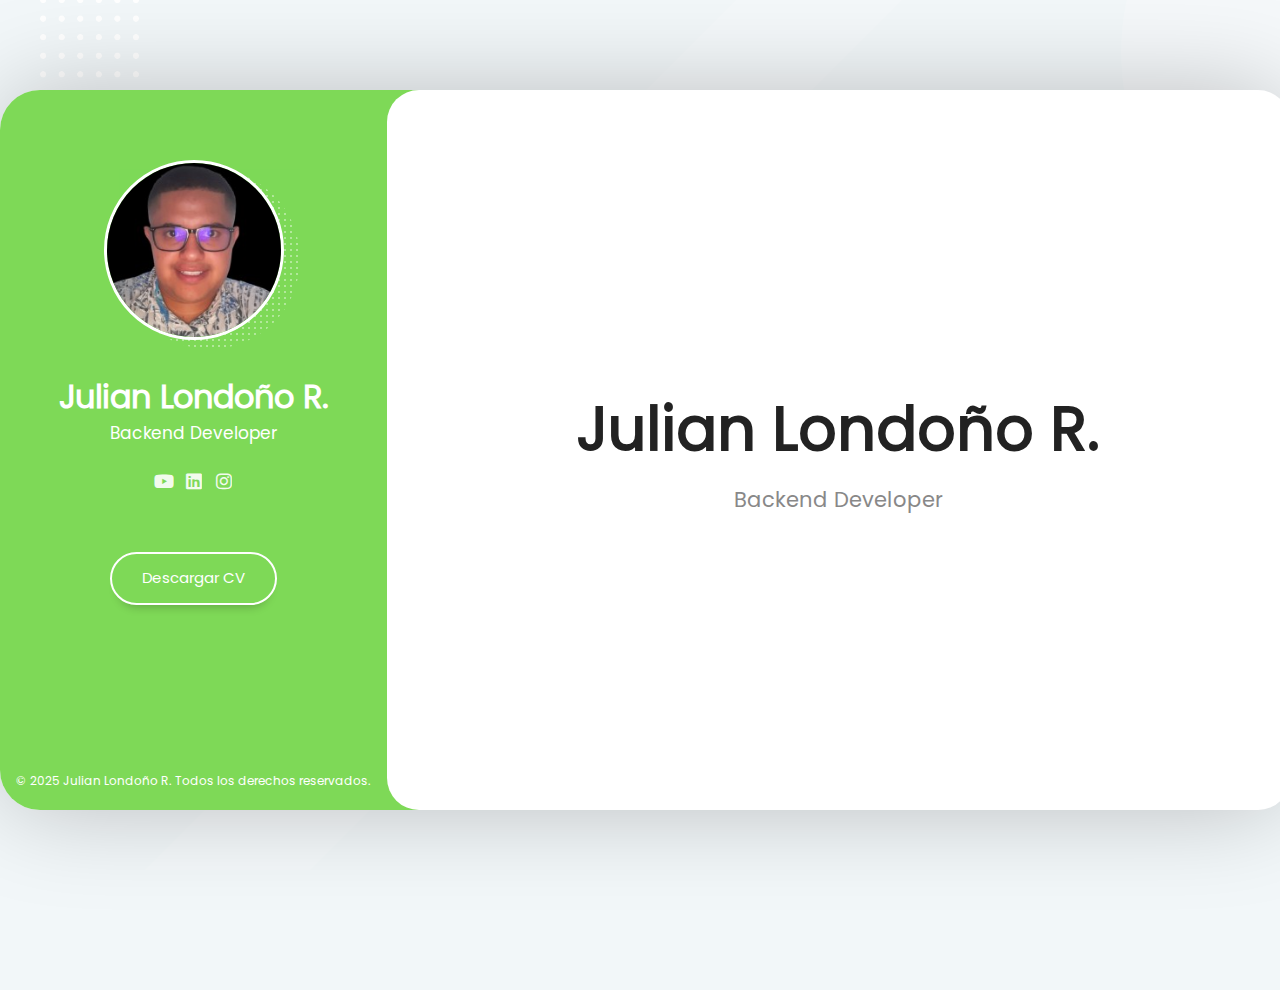
==== 05-maquetacion-web1/index.html @ ba02179e "page sobre-mi" ====
<!DOCTYPE html>
<html lang="es">
  <head>
    <meta charset="UTF-8" />
    <meta name="viewport" content="width=device-width, initial-scale=1.0" />
    <link
      rel="stylesheet"
      href="assets/fonts/fontawesome-free-6.1.2-web/css/all.min.css"
    />
    <link rel="stylesheet" href="assets/fonts/poppins/poppins.css" />
    <link rel="stylesheet" href="assets/css/reset.css" />
    <link rel="stylesheet" href="assets/css/styles.css" />
    <title>Portfolio - Julicode</title>
  </head>
  <body>
    <!--Layout principal-->
    <div class="layout">
      <!--barra lateral (info usuario)-->
      <aside class="layout__aside">
        <section class="aside__user-info">
          <!--Informacion general usuario-->
          <div class="user-info__general">
            <div class="user-info__container-image">
              <img
                src="assets/img/profile.jpg"
                alt="Foto de perfil"
                class="user-info__image"
              />
            </div>

            <h2 class="user-info__name">Julian Londoño R.</h2>
            <h4 class="user-info__job">Backend Developer</h4>
          </div>

          <!--Menu de navegacion-->
          <nav class="layout__menu">
            <ul class="menu__list">
              <li class="menu__option">
                <a href="index.html" class="menu__link menu__link--active">
                  <i class="menu__icon fa-solid fa-house"></i>
                  <span class="menu__overlay">Home</span>
                </a>
              </li>

              <li class="menu__option">
                <a href="sobre-mi.html" class="menu__link">
                  <i class="menu__icon fa-solid fa-user"></i>
                  <span class="menu__overlay">Sobre mi</span>
                </a>
              </li>

              <li class="menu__option">
                <a href="estudios.html" class="menu__link">
                  <i class="menu__icon fa-solid fa-graduation-cap"></i>
                  <span class="menu__overlay">Estudios</span>
                </a>
              </li>

              <li class="menu__option">
                <a href="portafolio.html" class="menu__link">
                  <i class="menu__icon fa-solid fa-briefcase"></i>
                  <span class="menu__overlay">Portafolio</span>
                </a>
              </li>

              <li class="menu__option">
                <a href="blog.html" class="menu__link">
                  <i class="menu__icon fa-solid fa-book"></i>
                  <span class="menu__overlay">Blog</span>
                </a>
              </li>

              <li class="menu__option">
                <a href="contacto.html" class="menu__link">
                  <i class="menu__icon fa-solid fa-envelope"></i>
                  <span class="menu__overlay">Contacto</span>
                </a>
              </li>
            </ul>
          </nav>

          <!--links a redes sociales-->
          <div class="user-info__links">
            <ul class="links__social">
              <li class="social__option">
                <a href="#" class="social__link">
                  <i class="social__icon fa-brands fa-youtube"></i>
                </a>
              </li>
              <li class="social__option">
                <a href="#" class="social__link">
                  <i class="social__icon fa-brands fa-linkedin"></i>
                </a>
              </li>
              <li class="social__option">
                <a href="#" class="social__link">
                  <i class="social__icon fa-brands fa-instagram"></i>
                </a>
              </li>
            </ul>
          </div>

          <!--Boton del curriculum-->
          <div class="user-info__buttons">
            <a href="#" class="user-info__btn">Descargar CV</a>
          </div>

          <!--Pie de pagina-->
          <footer class="user-info__footer">
            &copy; 2025 Julian Londoño R. Todos los derechos reservados.
          </footer>
        </section>
      </aside>
      <!--Contenido principal-->
      <main class="layout__content">
        <section class="content__page">
          <h1 class="page__name">Julian Londoño R.</h1>
          <h2 class="page__job">Backend Developer</h2>
        </section>
      </main>
    </div>
  </body>
</html>
---- 05-maquetacion-web1/assets/fonts/poppins/poppins.css ----
@font-face {
    font-family: "Poppins";
    src: url("./Poppins-Regular.ttf") format("truetype");
    font-weight: 400;
    font-style: normal;
}
---- 05-maquetacion-web1/assets/css/styles.css ----
/*VARIABLES*/
:root {
    --color-principal: #FFFFFF;
    /*--color-secondary: #04B4E0;*/
    --color-secondary: #7ed957;

    --color-background: #F2F7F9;
    --color-transparent: transparent;

    --color-icon: #B5B6B7;
    --color-title: #222222;
    --color-subtitle: #888;
    --color-text: #555;

    --color-border-reviews: #E5E6E7;
    --color-company: #A5A6A7
}

/*ESTILOS GENERALES*/
html {
    font-size: 10px;
}

body {
    width: 100%;
    height: 100%;
    font-family: "Poppins", Helvetica, sans-serif;
    font-size: 1.5rem;
    background-color: var(--color-background);
    color: var(--color-text);
}

h1, h2, h3, h4, h5, h6 {
    color: var(--color-title);
}

/*IMAGEN DE FONDO*/
body {
    background-image: url("../img/fondo.png");
    background-size: cover;
    background-repeat: no-repeat;
    background-position: -20px -120px;
    overflow: hidden;
}

/*ESTRUCTURA PRINCIPAL*/
.layout {
    position: relative;
    min-width: 1290px;
    width: 75%;
    height: 80vh;
    min-height: 80vh;
    margin: 10vh auto;
    display: grid;
    grid-template-areas: "aside content";
    grid-template-columns: 30% 70%;

    /*sombra detras del layout*/
    border-radius: 4rem;
    box-shadow: 0 0 100px -5px rgba(0, 0, 0, 0.25);
}

/*BARRA LATERAL USER*/
.layout__aside{
    grid-area: aside;
    border-radius: 4rem 0 0 4rem;
    overflow: auto;
    overflow-x: hidden;

}

.aside__user-info {
    display: flex;
    flex-direction: column;
    align-items: center;
    text-align: center;
    min-height: 100%;
    min-width: 30rem;
    background-color: var(--color-secondary);
    color: var(--color-principal);
}

.user-info__container-image{
    position: relative;
    display: inline-block;
    width: 18rem;
    margin-top: 7rem;
    z-index: 1;
    
}

.user-info__image{
    width: 100%;
    background-color: var(--color-principal);
    border: 3px solid var(--color-principal);
    border-radius: 20rem;
}

.user-info__container-image::after{
    content: "hola";
    position: absolute;
    top: 5%;
    left: 9%;
    z-index: -1;
    width: 100%;
    height: 100%;
    background-image: -webkit-repeating-radial-gradient(center center, #fff, #fff 1px, transparent 0px, transparent 100%);
    background-size: 0.6rem 0.6rem;
    opacity: 0.4;
    border-radius: 30rem;
}

.user-info__name{
    margin-top: 2.6rem;
    font-size: 3.2rem;
    font-weight: bold;
    color: var(--color-principal);
}

.user-info__job{
    font-size: 1.7rem;
    font-weight: 200;
    color: var(--color-principal)
}

.user-info__links{
    margin-bottom: 3.6rem;
}

.links__social{
    margin-top: 2rem;
    text-align: center;
    display: flex;
    flex-direction: row;
}

.social__option {
    height: 3rem;
    width: 3rem;
    font-size: 1.8rem;
    line-height: 3.2rem;
    opacity: 0.9;
    border-radius: 3rem;
    transition: all 300ms ease-in-out;
}

.social__option:hover {
    opacity: 1;
    background-color: rgba(255, 255, 255, 0.20);
}

.user-info__buttons{
    margin-top: 2rem;
    margin-bottom: 4rem;
}

.user-info__btn{
    padding: 3rem;
    padding-top: 1.3rem;
    padding-bottom: 1.3rem;
    border: 0.2rem solid var(--color-principal);
    border-radius: 3.2rem;
    color: var(--color-principal);
    box-shadow:  0 10px 10px -8px rgba(0, 0, 0, 0.22);
    transition: all 300ms ease-in-out;
}

.user-info__btn:hover{
    background-color: var(--color-principal);
    color: var(--color-secondary);
}

.user-info__footer{
    position: absolute;
    bottom: 2rem;
    font-size: 1.2rem;
}


/*CONTENEDOR PRINCIPAL*/
.layout__content{
    grid-area: content;
    height: 100%;
    min-height: 100%;
    background-color: var(--color-secondary);
    border-radius: 0 10rem 10rem 0;
}

.content__page{
    min-height: 100%;
    background-color: var(--color-principal); 
    border-radius: 3.2rem;

    display: flex;
    flex-direction: column;
    align-items: center;
    justify-content: center;
}

.page__name{
    font-size: 6rem;
    margin-bottom: 1rem;
}

.page__job{
    font-size: 2.1rem;
    font-weight: lighter;
    color: var(--color-subtitle);
}



/*MENU NAVEGACION LATERAL*/
.layout__menu{
    display: block;
    position: absolute;
    top: 0;
    right: -105px;
    min-width: 11rem;
    background-color: var(--color-transparent);
}

.menu__list{
    position: relative;

    display: flex;
    flex-direction: column;
    justify-content: space-between;
    align-items: center;
    
    width: 60%;
    min-height: 32rem;
    padding: 2rem 0;
    margin-left: 2.5rem;
    background-color: var(--color-principal);
    box-shadow: 0 0 3rem -0.5rem rgba(0, 0, 0, 0.15);
    border-radius: 6rem;
}

.menu__option{
    display: block;
    width: 100%;
    text-align: center;
}


.menu__icon{
    color: var(--color-icon);
    font-size: 2.8rem;
    transition: all 300ms ease-in-out;
}

.menu__option:hover 
.menu__icon, 
.menu__link--active .menu__icon{
    color: var(--color-secondary);
}

.menu__overlay {
    position: absolute;
    right: 0;
    margin-top: -3rem;
    display: block;
    opacity: 0;
    padding: 0.5rem 1rem;
    color: var(--color-principal);
    background-color: var(--color-secondary);
    white-space: nowrap;
    transition: all 300ms ease-in-out;
}

.menu__option:hover .menu__overlay{
    opacity: 1;
    right: 100%;
}

/*SOBRE MI*/

.content__about{
    height: 100%;
    min-height: 100%;
    padding: 6rem;
    padding-right: 3rem;
    overflow: auto;
    display: block;
}

.about__header {
    display: inline-block;
    margin-bottom: 4.5rem;
}

.about__title{
    font-size: 3.2rem;
    position: relative;
}

.about__title::after{
    content: "";
    position: absolute;
    top: 20px;
    right: -25px;
    width: 50px;
    height: 30px;
    background-image: -webkit-repeating-radial-gradient(center center, var(--color-secondary), var(--color-secondary) 1px, transparent 0px, transparent 100%);
    background-size: 6px 6px;
    opacity: 0.5;
}

.title__color {
    color: var(--color-secondary)
}

/*INFORMACION PERSONAL*/
.about__personal-info{
    display: flex;
    flex-direction: row;
    width: 100%;
    margin-bottom: 5rem;
}

.personal-info__bio{
    flex-basis: 56%;
}

.personal-info__description {
    font-size: 1.5rem;
    line-height: 2.4rem;
}

.personal-info__data{
    flex-basis: 44%;
    padding:  0 1.5rem;
}

.personal-info__option{
    margin-bottom: 1rem;
}

.personal-info__title{
    margin-right: 0.5rem;
    color: var(--color-secondary);
    font-weight: 600;
}

/*ESTILO COMPARTIDOS ABOUT*/
.about__services,
.about__reviews,
.about__reviews,
.about__prices,
.about__extra{
    width: 100%;
    margin-bottom: 3rem;
}

.services__header,
.reviews__header,
.clients__header,
.prices__header,
.extra__header {
    display: inline-block;
    padding-right: 1.2rem;
    margin-bottom: 2.5rem;
    position: relative;
}

.services__title,
.reviews__title,
.clients__title,
.prices__title,
.extra__title {
    font-size: 2.1rem;
}


.services__title::after,
.reviews__title::after,
.clients__title::after,
.prices__title::after,
.extra__title::after{
    content: "";
    position: absolute;
    top: 15px;
    width: 30px;
    height: 20px;
    background-image: -webkit-repeating-radial-gradient(center center, var(--color-secondary), var(--color-secondary) 1px, transparent 0px, transparent 100%);
    background-size: 6px 6px;
    opacity: 0.5;
}


/*SERVICIOS*/
.services__container{
    width: 100%;
    display: flex;
    flex-direction: row;
    flex-wrap: wrap;
}

.services__service{
    flex-basis: calc(50% - 3rem);
    margin-right: 3rem;
    margin-bottom: 2.5rem;
}

.service__real-icon{
    color: var(--color-secondary);
    font-size: 3.8rem;
}

.service__title{
    font-size: 1.8rem;
    margin: 0.5rem 0;
}

.service__description{
    font-size: 1.5rem;
    text-align: justify;
}

/*REWIEWS*/
.reviews__container{
    width: 100%;
    display: flex;
    flex-direction: row;
    flex-wrap: wrap;
}

.reviews__review{
    flex-basis: calc(50% - 2.5rem);

    border: 2px solid var(--color-border-reviews);
    border-radius: 2rem;
    padding-top: 0;
    padding-right: 2.5rem;
    padding-left: 2.5rem;
    padding-bottom: 1.5rem;
    margin-right: 2.5rem;
    margin-top: 4.5rem;
    margin-bottom: 1rem;
}

.review__image-container{
    width: 100%;
}

.review__image{
    max-width: 9rem;
    max-height: 9rem;
    margin: 0 auto;
    margin-top: -4.5rem;
    margin-bottom: 2rem;
    border-radius: 9rem;
    box-shadow: 0px 10px 10px -8px rgba(0, 0, 0, 0.22);
}

.review__description{
    margin-bottom: 1rem;

}

.review__text{
    font-size: 1.5rem;
    line-height: 2.4rem;
}

.review__author{
    margin-top: 2rem;
    display: flex;
    flex-direction: row;
    justify-content: space-between;
}

.review__name{
    margin-bottom: 0.5rem;
    font-size: 1.5rem;
}

.review__company{
    color: var(--color-company);
    font-weight: 300;
    font-size: 1.3rem;
}

.review__icon{
    font-size: 4rem;
    opacity: 0.5;
    color: var(--color-secondary)
}

/*CLIENTES*/
.about__clients{
    width: 100%;
    margin-bottom: 2rem;
}

.clients__header{
    margin-bottom: 3rem;
}

.clients__container{
    display: flex;
    flex-direction: row;
    justify-content: space-between;
}

.clients__link{
    display: block;
    width: 100%;
    opacity: 0.7;
}

.clients__link:hover{
    opacity: 1;
    transition: all 300ms linear;
}

.clients__image{
    width: 145px;
    padding: 1.5rem;
    margin-bottom: 1.5rem;
    margin-top: 1.5rem;
}

/*PRECIOS*/
.prices__container{
    margin-bottom: 5rem;
    display: flex;
    flex-direction: row;
}

.prices__box{
    flex-basis:50%;
    height: 100%;
    margin-right:3rem;
    padding: 3rem;
    border: 2px solid var(--color-border-reviews);
    border-radius: 1.5rem;
    text-align: center;
    transition: all 300ms ease-in-out;
   
}

.prices__box:last-of-type{
    margin-right: 0rem;
}

.prices__box:hover,
.extra__info:hover{
    box-shadow: 0 18px 24px -5px rgba(0, 0, 0, 0.15);
    transform: translateY(-1rem);
}

.prices__subtitle{
    margin-bottom: 3rem;
}

.prices__text{
    position: relative;
    display: inline-block;
}

.prices__box:hover .prices__text::after{
    content: '';
    position: absolute;
    left: 0;
    right: 0;
    bottom: -0.3rem;
    height: 0.2rem;
    background-color: var(--color-secondary);
}

.prices__price{
    padding-bottom: 1rem;
}

.prices__number{
    display: block;
    font-size: 4.2rem;
    line-height: 1;
    color: var(--color-title);
}

.prices__advice{
    display: block;
    color: color(--color-subtitle);
}

.prices__buy{
    padding-top: 2.5rem;
    padding-bottom: 3rem;
}

.prices__btn{
    display: inline-block;
    padding: 1.2rem 3.1rem;
    border: 2px solid var(--color-border-reviews);
    box-shadow: 0 10px 10px -8px var(--color-border-reviews);
    border-radius: 3rem;
    transition: all 300ms ease-in-out;
}

.prices__btn:hover {
    border: 2px solid var(--color-secondary);
    background-color: var(--color-secondary);
    color: var(--color-principal);
}

.prices__reward{
    font-size: 1.4rem;
    padding: 0.6rem 0;
}

/*INFORMACION EXTRA*/
.extra__container{
    width: 100%;
    margin-bottom: 1.5rem;

    display: flex;
    flex-direction: row;
    justify-content: space-between;
    flex-wrap: wrap;
}

.extra__info{
    flex-basis: 30%;
    padding: 2.5rem 1rem;
    border: 2px solid var(--color-border-reviews);
    border-radius: 1rem;
    text-align: center;
    transition: all 300ms ease-in-out;
}

.extra__info:hover{
    transform: translateY(-0.5rem);
}

.extra__icon{
    font-size: 3.3rem;
    color: var(--color-secondary);
    margin-bottom: 1rem;
}

.extra__subtitle{
    font-size: 1.5rem;
    margin: 1.5rem;
}

.extra__quantity{
    display: block;
    margin: 1.5rem 1rem;
    margin-bottom: 0;
    font-size: 3.6rem;
    line-height: 5rem;
    color: var(--color-subtitle);
}
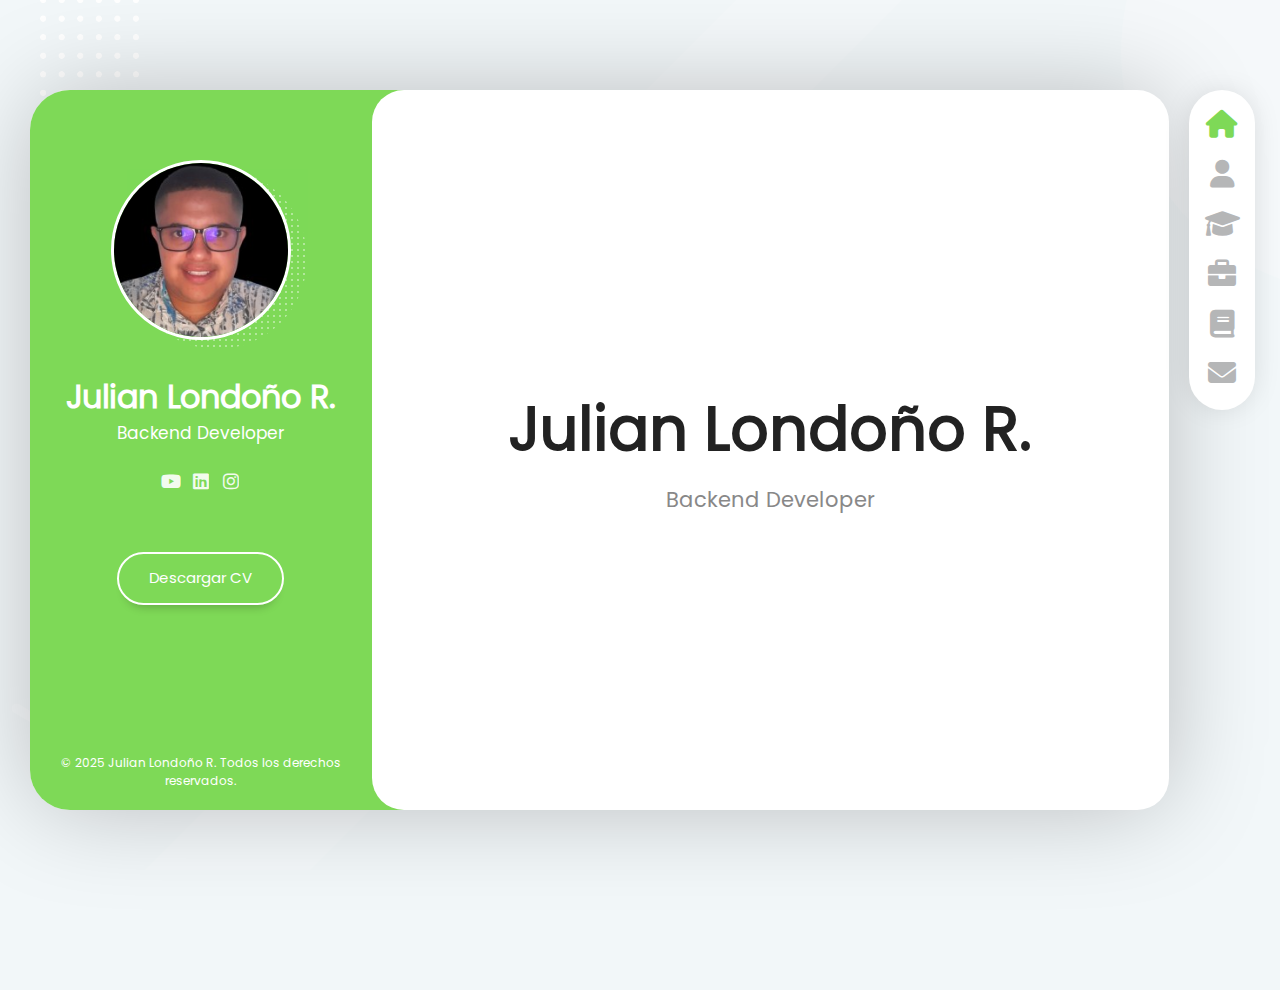
==== commit 43b08243: "se mejoro el respobsive de las paginas" ====
--- a/05-maquetacion-web1/index.html
+++ b/05-maquetacion-web1/index.html
@@ -2,122 +2,136 @@
 <html lang="es">
   <head>
     <meta charset="UTF-8" />
-    <meta name="viewport" content="width=device-width, initial-scale=1.0" />
+    <meta
+      name="viewport"
+      content="width=device-width, initial-scale=1.0, maximum-scale=1"
+    />
     <link
       rel="stylesheet"
       href="assets/fonts/fontawesome-free-6.1.2-web/css/all.min.css"
     />
     <link rel="stylesheet" href="assets/fonts/poppins/poppins.css" />
     <link rel="stylesheet" href="assets/css/reset.css" />
+    <link rel="stylesheet" href="assets/css/scroll.css" />
     <link rel="stylesheet" href="assets/css/styles.css" />
+    <link rel="stylesheet" href="assets/css/responsive.css" />
+
+    <script src="assets/js/menu.js" defer></script>
     <title>Portfolio - Julicode</title>
   </head>
   <body>
-    <!--Layout principal-->
-    <div class="layout">
-      <!--barra lateral (info usuario)-->
-      <aside class="layout__aside">
-        <section class="aside__user-info">
-          <!--Informacion general usuario-->
-          <div class="user-info__general">
-            <div class="user-info__container-image">
-              <img
-                src="assets/img/profile.jpg"
-                alt="Foto de perfil"
-                class="user-info__image"
-              />
+    <div id="app">
+      <!--Layout principal-->
+      <div class="layout">
+        <!--barra lateral (info usuario)-->
+        <aside class="layout__aside">
+          <section class="aside__user-info">
+            <!--Informacion general usuario-->
+            <div class="user-info__general">
+              <div class="user-info__container-image">
+                <img
+                  src="assets/img/profile.jpg"
+                  alt="Foto de perfil"
+                  class="user-info__image"
+                />
+              </div>
+
+              <h2 class="user-info__name">Julian Londoño R.</h2>
+              <h4 class="user-info__job">Backend Developer</h4>
             </div>
 
-            <h2 class="user-info__name">Julian Londoño R.</h2>
-            <h4 class="user-info__job">Backend Developer</h4>
-          </div>
+            <!--Menu de navegacion-->
+            <nav class="layout__menu">
+              <ul class="menu__list">
+                <li class="menu__option">
+                  <a href="index.html" class="menu__link menu__link--active">
+                    <i class="menu__icon fa-solid fa-house"></i>
+                    <span class="menu__overlay">Home</span>
+                  </a>
+                </li>
 
-          <!--Menu de navegacion-->
-          <nav class="layout__menu">
-            <ul class="menu__list">
-              <li class="menu__option">
-                <a href="index.html" class="menu__link menu__link--active">
-                  <i class="menu__icon fa-solid fa-house"></i>
-                  <span class="menu__overlay">Home</span>
-                </a>
-              </li>
+                <li class="menu__option">
+                  <a href="sobre-mi.html" class="menu__link">
+                    <i class="menu__icon fa-solid fa-user"></i>
+                    <span class="menu__overlay">Sobre mi</span>
+                  </a>
+                </li>
 
-              <li class="menu__option">
-                <a href="sobre-mi.html" class="menu__link">
-                  <i class="menu__icon fa-solid fa-user"></i>
-                  <span class="menu__overlay">Sobre mi</span>
-                </a>
-              </li>
+                <li class="menu__option">
+                  <a href="curriculum.html" class="menu__link">
+                    <i class="menu__icon fa-solid fa-graduation-cap"></i>
+                    <span class="menu__overlay">Curriculum</span>
+                  </a>
+                </li>
 
-              <li class="menu__option">
-                <a href="estudios.html" class="menu__link">
-                  <i class="menu__icon fa-solid fa-graduation-cap"></i>
-                  <span class="menu__overlay">Estudios</span>
-                </a>
-              </li>
+                <li class="menu__option">
+                  <a href="portafolio.html" class="menu__link">
+                    <i class="menu__icon fa-solid fa-briefcase"></i>
+                    <span class="menu__overlay">Portafolio</span>
+                  </a>
+                </li>
 
-              <li class="menu__option">
-                <a href="portafolio.html" class="menu__link">
-                  <i class="menu__icon fa-solid fa-briefcase"></i>
-                  <span class="menu__overlay">Portafolio</span>
-                </a>
-              </li>
+                <li class="menu__option">
+                  <a href="blog.html" class="menu__link">
+                    <i class="menu__icon fa-solid fa-book"></i>
+                    <span class="menu__overlay">Blog</span>
+                  </a>
+                </li>
 
-              <li class="menu__option">
-                <a href="blog.html" class="menu__link">
-                  <i class="menu__icon fa-solid fa-book"></i>
-                  <span class="menu__overlay">Blog</span>
-                </a>
-              </li>
+                <li class="menu__option">
+                  <a href="contacto.html" class="menu__link">
+                    <i class="menu__icon fa-solid fa-envelope"></i>
+                    <span class="menu__overlay">Contacto</span>
+                  </a>
+                </li>
+              </ul>
+            </nav>
 
-              <li class="menu__option">
-                <a href="contacto.html" class="menu__link">
-                  <i class="menu__icon fa-solid fa-envelope"></i>
-                  <span class="menu__overlay">Contacto</span>
-                </a>
-              </li>
-            </ul>
-          </nav>
+            <!--links a redes sociales-->
+            <div class="user-info__links">
+              <ul class="links__social">
+                <li class="social__option">
+                  <a href="#" class="social__link">
+                    <i class="social__icon fa-brands fa-youtube"></i>
+                  </a>
+                </li>
+                <li class="social__option">
+                  <a href="#" class="social__link">
+                    <i class="social__icon fa-brands fa-linkedin"></i>
+                  </a>
+                </li>
+                <li class="social__option">
+                  <a href="#" class="social__link">
+                    <i class="social__icon fa-brands fa-instagram"></i>
+                  </a>
+                </li>
+              </ul>
+            </div>
 
-          <!--links a redes sociales-->
-          <div class="user-info__links">
-            <ul class="links__social">
-              <li class="social__option">
-                <a href="#" class="social__link">
-                  <i class="social__icon fa-brands fa-youtube"></i>
-                </a>
-              </li>
-              <li class="social__option">
-                <a href="#" class="social__link">
-                  <i class="social__icon fa-brands fa-linkedin"></i>
-                </a>
-              </li>
-              <li class="social__option">
-                <a href="#" class="social__link">
-                  <i class="social__icon fa-brands fa-instagram"></i>
-                </a>
-              </li>
-            </ul>
-          </div>
+            <!--Boton del curriculum-->
+            <div class="user-info__buttons">
+              <a href="#" class="user-info__btn">Descargar CV</a>
+            </div>
 
-          <!--Boton del curriculum-->
-          <div class="user-info__buttons">
-            <a href="#" class="user-info__btn">Descargar CV</a>
-          </div>
-
-          <!--Pie de pagina-->
-          <footer class="user-info__footer">
-            &copy; 2025 Julian Londoño R. Todos los derechos reservados.
-          </footer>
-        </section>
-      </aside>
-      <!--Contenido principal-->
-      <main class="layout__content">
-        <section class="content__page">
-          <h1 class="page__name">Julian Londoño R.</h1>
-          <h2 class="page__job">Backend Developer</h2>
-        </section>
-      </main>
+            <!--Pie de pagina-->
+            <footer class="user-info__footer">
+              &copy; 2025 Julian Londoño R. Todos los derechos reservados.
+            </footer>
+          </section>
+        </aside>
+        <!--Menu responsive-->
+        <div class="layout__menu-toogle">
+          <i class="menu-toogle__icon fa-solid fa-bars"></i>
+          <i class="menu-toogle__icon fa-solid fa-xmark"></i>
+        </div>
+        <!--Contenido principal-->
+        <main class="layout__content">
+          <section class="content__page">
+            <h1 class="page__name">Julian Londoño R.</h1>
+            <h2 class="page__job">Backend Developer</h2>
+          </section>
+        </main>
+      </div>
     </div>
   </body>
 </html>
--- a/05-maquetacion-web1/assets/css/scroll.css
+++ b/05-maquetacion-web1/assets/css/scroll.css
@@ -0,0 +1,76 @@
+:root{
+    --color-scrollbar: #D3D3D4;
+    --color-background-scrollbar: #eee;
+}
+
+
+/*SCROLL CHROME*/
+.content__page::-webkit-scrollbar{
+    width: 25px;
+    background: transparent;
+}
+
+.content__page::-webkit-scrollbar-thumb{
+    border: 10px solid transparent;
+    box-shadow: none;
+    border-radius: 40px;
+}
+
+.content__page:hover::-webkit-scrollbar-thumb{
+    box-shadow: inset 0 0 0 10px var(--color-scrollbar);
+}
+
+.content__page:hover::-webkit-scrollbar-thumb:hover{
+    border: 8px solid transparent;
+    box-shadow: inset 0 0 0 10px var(--color-secondary);
+}
+
+.content__page::-webkit-scrollbar-track{
+    background-color: transparent;
+    margin: 40px 0;
+}
+
+
+
+/*SCROLL CHROME BARRA LATERAL*/
+.layout__aside::-webkit-scrollbar{
+    width: 25px;
+    background: var(--color-secondary);
+}
+
+.layout__aside::-webkit-scrollbar-thumb{
+    border: 10px solid transparent;
+    box-shadow: none;
+    border-radius: 40px;
+}
+
+.layout__aside:hover::-webkit-scrollbar-thumb{
+    box-shadow: inset 0 0 0 10px var(--color-principal);
+}
+
+.layout__aside:hover::-webkit-scrollbar-thumb:hover{
+    border: 8px solid transparent;
+    box-shadow: inset 0 0 0 10px var(--color-principal);
+}
+
+.layout__aside::-webkit-scrollbar-track{
+    background-color: transparent;
+    margin: 40px 0;
+}
+
+
+/*SCROLL MOZ*/
+.content__page,
+.layout__aside{
+    scrollbar-width: thin;
+    scrollbar-color: var(--color-scrollbar) transparent;
+}
+
+.layout__aside{
+    scrollbar-width: thin;
+    scrollbar-color: var(--color-scrollbar) var(--color-secondary);
+}
+
+
+
+
--- a/05-maquetacion-web1/assets/css/styles.css
+++ b/05-maquetacion-web1/assets/css/styles.css
@@ -1,660 +1,1283 @@
 /*VARIABLES*/
 :root {
-    --color-principal: #FFFFFF;
-    /*--color-secondary: #04B4E0;*/
-    --color-secondary: #7ed957;
-
-    --color-background: #F2F7F9;
-    --color-transparent: transparent;
-
-    --color-icon: #B5B6B7;
-    --color-title: #222222;
-    --color-subtitle: #888;
-    --color-text: #555;
-
-    --color-border-reviews: #E5E6E7;
-    --color-company: #A5A6A7
+  --color-principal: #ffffff;
+  /*--color-secondary: #04B4E0;*/
+  --color-secondary: #7ed957;
+
+  --color-background: #f2f7f9;
+  --color-transparent: transparent;
+
+  --color-icon: #b5b6b7;
+  --color-title: #222222;
+  --color-subtitle: #888;
+  --color-text: #555;
+
+  --color-border-reviews: #e5e6e7;
+  --color-company: #a5a6a7;
+
+  --color-background-certificate: #f5f5f5;
+  --color-background-contact: #fcfcfc;
 }
 
 /*ESTILOS GENERALES*/
 html {
-    font-size: 10px;
+  font-size: 62.5%; /* 1rem = 10px */
 }
 
 body {
-    width: 100%;
-    height: 100%;
-    font-family: "Poppins", Helvetica, sans-serif;
-    font-size: 1.5rem;
-    background-color: var(--color-background);
-    color: var(--color-text);
-}
-
-h1, h2, h3, h4, h5, h6 {
-    color: var(--color-title);
+  width: 100%;
+  height: 100%;
+  font-family: "Poppins", Helvetica, sans-serif;
+  font-size: 1.5rem;
+  background-color: var(--color-background);
+  color: var(--color-text);
+}
+
+h1,
+h2,
+h3,
+h4,
+h5,
+h6 {
+  color: var(--color-title);
 }
 
 /*IMAGEN DE FONDO*/
 body {
-    background-image: url("../img/fondo.png");
-    background-size: cover;
-    background-repeat: no-repeat;
-    background-position: -20px -120px;
-    overflow: hidden;
+  background-image: url("../img/fondo.png");
+  background-size: cover;
+  background-repeat: no-repeat;
+  background-position: -20px -120px;
+  overflow: hidden;
 }
 
 /*ESTRUCTURA PRINCIPAL*/
 .layout {
-    position: relative;
-    min-width: 1290px;
-    width: 75%;
-    height: 80vh;
-    min-height: 80vh;
-    margin: 10vh auto;
-    display: grid;
-    grid-template-areas: "aside content";
-    grid-template-columns: 30% 70%;
-
-    /*sombra detras del layout*/
-    border-radius: 4rem;
-    box-shadow: 0 0 100px -5px rgba(0, 0, 0, 0.25);
+  position: relative;
+  min-width: 1290px;
+  width: 75%;
+  height: 80vh;
+  min-height: 80vh;
+  margin: 10vh auto;
+  display: grid;
+  grid-template-areas: "aside content";
+  grid-template-columns: 30% 70%;
+
+  /*sombra detras del layout*/
+  border-radius: 4rem;
+  box-shadow: 0 0 100px -5px rgba(0, 0, 0, 0.25);
 }
 
 /*BARRA LATERAL USER*/
-.layout__aside{
-    grid-area: aside;
-    border-radius: 4rem 0 0 4rem;
-    overflow: auto;
-    overflow-x: hidden;
-
+.layout__aside {
+  grid-area: aside;
+  border-radius: 4rem 0 0 4rem;
+  overflow: auto;
+  overflow-x: hidden;
 }
 
 .aside__user-info {
-    display: flex;
-    flex-direction: column;
-    align-items: center;
-    text-align: center;
-    min-height: 100%;
-    min-width: 30rem;
-    background-color: var(--color-secondary);
-    color: var(--color-principal);
-}
-
-.user-info__container-image{
-    position: relative;
-    display: inline-block;
-    width: 18rem;
-    margin-top: 7rem;
-    z-index: 1;
-    
-}
-
-.user-info__image{
-    width: 100%;
-    background-color: var(--color-principal);
-    border: 3px solid var(--color-principal);
-    border-radius: 20rem;
-}
-
-.user-info__container-image::after{
-    content: "hola";
-    position: absolute;
-    top: 5%;
-    left: 9%;
-    z-index: -1;
-    width: 100%;
-    height: 100%;
-    background-image: -webkit-repeating-radial-gradient(center center, #fff, #fff 1px, transparent 0px, transparent 100%);
-    background-size: 0.6rem 0.6rem;
-    opacity: 0.4;
-    border-radius: 30rem;
-}
-
-.user-info__name{
-    margin-top: 2.6rem;
-    font-size: 3.2rem;
-    font-weight: bold;
-    color: var(--color-principal);
-}
-
-.user-info__job{
-    font-size: 1.7rem;
-    font-weight: 200;
-    color: var(--color-principal)
-}
-
-.user-info__links{
-    margin-bottom: 3.6rem;
-}
-
-.links__social{
-    margin-top: 2rem;
-    text-align: center;
-    display: flex;
-    flex-direction: row;
+  display: flex;
+  flex-direction: column;
+  align-items: center;
+  text-align: center;
+  min-height: 100%;
+  min-width: 30rem;
+  background-color: var(--color-secondary);
+  color: var(--color-principal);
+}
+
+.user-info__container-image {
+  position: relative;
+  display: inline-block;
+  width: 18rem;
+  margin-top: 7rem;
+  z-index: 1;
+}
+
+.user-info__image {
+  width: 100%;
+  background-color: var(--color-principal);
+  border: 3px solid var(--color-principal);
+  border-radius: 20rem;
+}
+
+.user-info__container-image::after {
+  content: "hola";
+  position: absolute;
+  top: 5%;
+  left: 9%;
+  z-index: -1;
+  width: 100%;
+  height: 100%;
+  background-image: -webkit-repeating-radial-gradient(
+    center center,
+    #fff,
+    #fff 1px,
+    transparent 0px,
+    transparent 100%
+  );
+  background-size: 0.6rem 0.6rem;
+  opacity: 0.4;
+  border-radius: 30rem;
+}
+
+.user-info__name {
+  margin-top: 2.6rem;
+  font-size: 3.2rem;
+  font-weight: bold;
+  color: var(--color-principal);
+}
+
+.user-info__job {
+  font-size: 1.7rem;
+  font-weight: 200;
+  color: var(--color-principal);
+}
+
+.user-info__links {
+  margin-bottom: 3.6rem;
+}
+
+.links__social {
+  margin-top: 2rem;
+  text-align: center;
+  display: flex;
+  flex-direction: row;
 }
 
 .social__option {
-    height: 3rem;
-    width: 3rem;
-    font-size: 1.8rem;
-    line-height: 3.2rem;
-    opacity: 0.9;
-    border-radius: 3rem;
-    transition: all 300ms ease-in-out;
+  height: 3rem;
+  width: 3rem;
+  font-size: 1.8rem;
+  line-height: 3.2rem;
+  opacity: 0.9;
+  border-radius: 3rem;
+  transition: all 300ms ease-in-out;
 }
 
 .social__option:hover {
-    opacity: 1;
-    background-color: rgba(255, 255, 255, 0.20);
-}
-
-.user-info__buttons{
-    margin-top: 2rem;
-    margin-bottom: 4rem;
-}
-
-.user-info__btn{
-    padding: 3rem;
-    padding-top: 1.3rem;
-    padding-bottom: 1.3rem;
-    border: 0.2rem solid var(--color-principal);
-    border-radius: 3.2rem;
-    color: var(--color-principal);
-    box-shadow:  0 10px 10px -8px rgba(0, 0, 0, 0.22);
-    transition: all 300ms ease-in-out;
-}
-
-.user-info__btn:hover{
-    background-color: var(--color-principal);
-    color: var(--color-secondary);
-}
-
-.user-info__footer{
-    position: absolute;
-    bottom: 2rem;
-    font-size: 1.2rem;
-}
-
+  opacity: 1;
+  background-color: rgba(255, 255, 255, 0.2);
+}
+
+.user-info__buttons {
+  margin-top: 2rem;
+  margin-bottom: 4rem;
+}
+
+.user-info__btn {
+  padding: 3rem;
+  padding-top: 1.3rem;
+  padding-bottom: 1.3rem;
+  border: 0.2rem solid var(--color-principal);
+  border-radius: 3.2rem;
+  color: var(--color-principal);
+  box-shadow: 0 10px 10px -8px rgba(0, 0, 0, 0.22);
+  transition: all 300ms ease-in-out;
+}
+
+.user-info__btn:hover {
+  background-color: var(--color-principal);
+  color: var(--color-secondary);
+}
+
+.user-info__footer {
+  position: absolute;
+  bottom: 2rem;
+  font-size: 1.2rem;
+}
 
 /*CONTENEDOR PRINCIPAL*/
-.layout__content{
-    grid-area: content;
-    height: 100%;
-    min-height: 100%;
-    background-color: var(--color-secondary);
-    border-radius: 0 10rem 10rem 0;
-}
-
-.content__page{
-    min-height: 100%;
-    background-color: var(--color-principal); 
-    border-radius: 3.2rem;
-
-    display: flex;
-    flex-direction: column;
-    align-items: center;
-    justify-content: center;
-}
-
-.page__name{
-    font-size: 6rem;
-    margin-bottom: 1rem;
-}
-
-.page__job{
-    font-size: 2.1rem;
-    font-weight: lighter;
-    color: var(--color-subtitle);
-}
-
-
+.layout__content {
+  grid-area: content;
+  height: 100%;
+  min-height: 100%;
+  background-color: var(--color-secondary);
+  border-radius: 0 10rem 10rem 0;
+}
+
+.content__page {
+  min-height: 100%;
+  background-color: var(--color-principal);
+  border-radius: 3.2rem;
+
+  display: flex;
+  flex-direction: column;
+  align-items: center;
+  justify-content: center;
+}
+
+.page__name {
+  font-size: 6rem;
+  margin-bottom: 1rem;
+}
+
+.page__job {
+  font-size: 2.1rem;
+  font-weight: lighter;
+  color: var(--color-subtitle);
+}
 
 /*MENU NAVEGACION LATERAL*/
-.layout__menu{
-    display: block;
-    position: absolute;
-    top: 0;
-    right: -105px;
-    min-width: 11rem;
-    background-color: var(--color-transparent);
-}
-
-.menu__list{
-    position: relative;
-
-    display: flex;
-    flex-direction: column;
-    justify-content: space-between;
-    align-items: center;
-    
-    width: 60%;
-    min-height: 32rem;
-    padding: 2rem 0;
-    margin-left: 2.5rem;
-    background-color: var(--color-principal);
-    box-shadow: 0 0 3rem -0.5rem rgba(0, 0, 0, 0.15);
-    border-radius: 6rem;
-}
-
-.menu__option{
-    display: block;
-    width: 100%;
-    text-align: center;
-}
-
-
-.menu__icon{
-    color: var(--color-icon);
-    font-size: 2.8rem;
-    transition: all 300ms ease-in-out;
-}
-
-.menu__option:hover 
-.menu__icon, 
-.menu__link--active .menu__icon{
-    color: var(--color-secondary);
+.layout__menu {
+  display: block;
+  position: absolute;
+  top: 0;
+  right: -105px;
+  min-width: 11rem;
+  background-color: var(--color-transparent);
+}
+
+.menu__list {
+  position: relative;
+
+  display: flex;
+  flex-direction: column;
+  justify-content: space-between;
+  align-items: center;
+
+  width: 60%;
+  min-height: 32rem;
+  padding: 2rem 0;
+  margin-left: 2.5rem;
+  background-color: var(--color-principal);
+  box-shadow: 0 0 3rem -0.5rem rgba(0, 0, 0, 0.15);
+  border-radius: 6rem;
+}
+
+.menu__option {
+  display: block;
+  width: 100%;
+  text-align: center;
+}
+
+.menu__icon {
+  color: var(--color-icon);
+  font-size: 2.8rem;
+  transition: all 300ms ease-in-out;
+}
+
+.menu__option:hover .menu__icon,
+.menu__link--active .menu__icon {
+  color: var(--color-secondary);
 }
 
 .menu__overlay {
-    position: absolute;
-    right: 0;
-    margin-top: -3rem;
-    display: block;
-    opacity: 0;
-    padding: 0.5rem 1rem;
-    color: var(--color-principal);
-    background-color: var(--color-secondary);
-    white-space: nowrap;
-    transition: all 300ms ease-in-out;
-}
-
-.menu__option:hover .menu__overlay{
-    opacity: 1;
-    right: 100%;
-}
-
-/*SOBRE MI*/
-
-.content__about{
-    height: 100%;
-    min-height: 100%;
-    padding: 6rem;
-    padding-right: 3rem;
-    overflow: auto;
-    display: block;
-}
-
-.about__header {
-    display: inline-block;
-    margin-bottom: 4.5rem;
-}
-
-.about__title{
-    font-size: 3.2rem;
-    position: relative;
-}
-
-.about__title::after{
-    content: "";
-    position: absolute;
-    top: 20px;
-    right: -25px;
-    width: 50px;
-    height: 30px;
-    background-image: -webkit-repeating-radial-gradient(center center, var(--color-secondary), var(--color-secondary) 1px, transparent 0px, transparent 100%);
-    background-size: 6px 6px;
-    opacity: 0.5;
-}
-
-.title__color {
-    color: var(--color-secondary)
+  position: absolute;
+  right: 0;
+  margin-top: -3rem;
+  display: block;
+  opacity: 0;
+  padding: 0.5rem 1rem;
+  color: var(--color-principal);
+  background-color: var(--color-secondary);
+  white-space: nowrap;
+  transition: all 300ms ease-in-out;
+}
+
+.menu__option:hover .menu__overlay {
+  opacity: 1;
+  right: 100%;
+}
+
+/* ESTILOS GENERALES (SOBRE MI- OTRAS PAGINAS)*/
+
+.content__about,
+.content__resume,
+.content__portfolio,
+.content__blog,
+.content__contact {
+  height: 100%;
+  min-height: 100%;
+  padding: 6rem;
+  padding-right: 3rem;
+  overflow: auto;
+  display: block;
+}
+
+.about__header,
+.resume__header,
+.portfolio__header,
+.blog__header,
+.contact__header {
+  display: inline-block;
+  margin-bottom: 4.5rem;
+}
+
+.about__title,
+.resume__title,
+.portfolio__title,
+.blog__title,
+.contact__title {
+  font-size: 3.2rem;
+  position: relative;
+}
+
+.about__title::after,
+.resume__title::after,
+.portfolio__title::after,
+.blog__title::after,
+.contact__title::after {
+  content: "";
+  position: absolute;
+  top: 20px;
+  right: -25px;
+  width: 50px;
+  height: 30px;
+  background-image: -webkit-repeating-radial-gradient(
+    center center,
+    var(--color-secondary),
+    var(--color-secondary) 1px,
+    transparent 0px,
+    transparent 100%
+  );
+  background-size: 6px 6px;
+  opacity: 0.5;
+}
+
+.title__color,
+.subtitle__color {
+  color: var(--color-secondary);
 }
 
 /*INFORMACION PERSONAL*/
-.about__personal-info{
-    display: flex;
-    flex-direction: row;
-    width: 100%;
-    margin-bottom: 5rem;
-}
-
-.personal-info__bio{
-    flex-basis: 56%;
+.about__personal-info {
+  display: flex;
+  flex-direction: row;
+  width: 100%;
+  margin-bottom: 5rem;
+}
+
+.personal-info__bio {
+  flex-basis: 56%;
 }
 
 .personal-info__description {
-    font-size: 1.5rem;
-    line-height: 2.4rem;
-}
-
-.personal-info__data{
-    flex-basis: 44%;
-    padding:  0 1.5rem;
-}
-
-.personal-info__option{
-    margin-bottom: 1rem;
-}
-
-.personal-info__title{
-    margin-right: 0.5rem;
-    color: var(--color-secondary);
-    font-weight: 600;
-}
-
-/*ESTILO COMPARTIDOS ABOUT*/
+  font-size: 1.5rem;
+  line-height: 2.4rem;
+}
+
+.personal-info__data {
+  flex-basis: 44%;
+  padding: 0 1.5rem;
+}
+
+.personal-info__option {
+  margin-bottom: 1rem;
+}
+
+.personal-info__title {
+  margin-right: 0.5rem;
+  color: var(--color-secondary);
+  font-weight: 600;
+}
+
+/*ESTILOS GENERALES ABOUT Y OTRAS SECCIONES*/
 .about__services,
 .about__reviews,
 .about__reviews,
 .about__prices,
-.about__extra{
-    width: 100%;
-    margin-bottom: 3rem;
+.about__extra {
+  width: 100%;
+  margin-bottom: 3rem;
 }
 
 .services__header,
 .reviews__header,
 .clients__header,
 .prices__header,
-.extra__header {
-    display: inline-block;
-    padding-right: 1.2rem;
-    margin-bottom: 2.5rem;
-    position: relative;
+.extra__header,
+.resume__subheader,
+.contact__form-header {
+  display: inline-block;
+  padding-right: 1.2rem;
+  margin-bottom: 2.5rem;
+  position: relative;
 }
 
 .services__title,
 .reviews__title,
 .clients__title,
 .prices__title,
-.extra__title {
-    font-size: 2.1rem;
-}
-
+.extra__title,
+.resume__subtitle,
+.form-header__title {
+  font-size: 2.1rem;
+}
 
 .services__title::after,
 .reviews__title::after,
 .clients__title::after,
 .prices__title::after,
-.extra__title::after{
-    content: "";
-    position: absolute;
-    top: 15px;
-    width: 30px;
-    height: 20px;
-    background-image: -webkit-repeating-radial-gradient(center center, var(--color-secondary), var(--color-secondary) 1px, transparent 0px, transparent 100%);
-    background-size: 6px 6px;
-    opacity: 0.5;
-}
-
+.extra__title::after,
+.resume__subtitle::after,
+.form-header__title::after {
+  content: "";
+  position: absolute;
+  top: 15px;
+  width: 30px;
+  height: 20px;
+  background-image: -webkit-repeating-radial-gradient(
+    center center,
+    var(--color-secondary),
+    var(--color-secondary) 1px,
+    transparent 0px,
+    transparent 100%
+  );
+  background-size: 6px 6px;
+  opacity: 0.5;
+}
 
 /*SERVICIOS*/
-.services__container{
-    width: 100%;
-    display: flex;
-    flex-direction: row;
-    flex-wrap: wrap;
-}
-
-.services__service{
-    flex-basis: calc(50% - 3rem);
-    margin-right: 3rem;
-    margin-bottom: 2.5rem;
-}
-
-.service__real-icon{
-    color: var(--color-secondary);
-    font-size: 3.8rem;
-}
-
-.service__title{
-    font-size: 1.8rem;
-    margin: 0.5rem 0;
-}
-
-.service__description{
-    font-size: 1.5rem;
-    text-align: justify;
+.services__container {
+  width: 100%;
+  display: flex;
+  flex-direction: row;
+  flex-wrap: wrap;
+}
+
+.services__service {
+  flex-basis: calc(50% - 3rem);
+  margin-right: 3rem;
+  margin-bottom: 2.5rem;
+}
+
+.service__real-icon {
+  color: var(--color-secondary);
+  font-size: 3.8rem;
+}
+
+.service__title {
+  font-size: 1.8rem;
+  margin: 0.5rem 0;
+}
+
+.service__description {
+  font-size: 1.5rem;
+  text-align: justify;
 }
 
 /*REWIEWS*/
-.reviews__container{
-    width: 100%;
-    display: flex;
-    flex-direction: row;
-    flex-wrap: wrap;
-}
-
-.reviews__review{
-    flex-basis: calc(50% - 2.5rem);
-
-    border: 2px solid var(--color-border-reviews);
-    border-radius: 2rem;
-    padding-top: 0;
-    padding-right: 2.5rem;
-    padding-left: 2.5rem;
-    padding-bottom: 1.5rem;
-    margin-right: 2.5rem;
-    margin-top: 4.5rem;
-    margin-bottom: 1rem;
-}
-
-.review__image-container{
-    width: 100%;
-}
-
-.review__image{
-    max-width: 9rem;
-    max-height: 9rem;
-    margin: 0 auto;
-    margin-top: -4.5rem;
-    margin-bottom: 2rem;
-    border-radius: 9rem;
-    box-shadow: 0px 10px 10px -8px rgba(0, 0, 0, 0.22);
-}
-
-.review__description{
-    margin-bottom: 1rem;
-
-}
-
-.review__text{
-    font-size: 1.5rem;
-    line-height: 2.4rem;
-}
-
-.review__author{
-    margin-top: 2rem;
-    display: flex;
-    flex-direction: row;
-    justify-content: space-between;
-}
-
-.review__name{
-    margin-bottom: 0.5rem;
-    font-size: 1.5rem;
-}
-
-.review__company{
-    color: var(--color-company);
-    font-weight: 300;
-    font-size: 1.3rem;
-}
-
-.review__icon{
-    font-size: 4rem;
-    opacity: 0.5;
-    color: var(--color-secondary)
+.reviews__container {
+  width: 100%;
+  display: flex;
+  flex-direction: row;
+  flex-wrap: wrap;
+}
+
+.reviews__review {
+  flex-basis: calc(50% - 2.5rem);
+
+  border: 2px solid var(--color-border-reviews);
+  border-radius: 2rem;
+  padding-top: 0;
+  padding-right: 2.5rem;
+  padding-left: 2.5rem;
+  padding-bottom: 1.5rem;
+  margin-right: 2.5rem;
+  margin-top: 4.5rem;
+  margin-bottom: 1rem;
+}
+
+.review__image-container {
+  width: 100%;
+}
+
+.review__image {
+  max-width: 9rem;
+  max-height: 9rem;
+  margin: 0 auto;
+  margin-top: -4.5rem;
+  margin-bottom: 2rem;
+  border-radius: 9rem;
+  box-shadow: 0px 10px 10px -8px rgba(0, 0, 0, 0.22);
+}
+
+.review__description {
+  margin-bottom: 1rem;
+}
+
+.review__text {
+  font-size: 1.5rem;
+  line-height: 2.4rem;
+}
+
+.review__author {
+  margin-top: 2rem;
+  display: flex;
+  flex-direction: row;
+  justify-content: space-between;
+}
+
+.review__name {
+  margin-bottom: 0.5rem;
+  font-size: 1.5rem;
+}
+
+.review__company {
+  color: var(--color-company);
+  font-weight: 300;
+  font-size: 1.3rem;
+}
+
+.review__icon {
+  font-size: 4rem;
+  opacity: 0.5;
+  color: var(--color-secondary);
 }
 
 /*CLIENTES*/
-.about__clients{
-    width: 100%;
-    margin-bottom: 2rem;
-}
-
-.clients__header{
-    margin-bottom: 3rem;
-}
-
-.clients__container{
-    display: flex;
-    flex-direction: row;
-    justify-content: space-between;
-}
-
-.clients__link{
-    display: block;
-    width: 100%;
-    opacity: 0.7;
-}
-
-.clients__link:hover{
-    opacity: 1;
-    transition: all 300ms linear;
-}
-
-.clients__image{
-    width: 145px;
-    padding: 1.5rem;
-    margin-bottom: 1.5rem;
-    margin-top: 1.5rem;
+.about__clients {
+  width: 100%;
+  margin-bottom: 2rem;
+}
+
+.clients__header {
+  margin-bottom: 3rem;
+}
+
+.clients__container {
+  display: flex;
+  flex-direction: row;
+  justify-content: space-between;
+}
+
+.clients__link {
+  display: block;
+  width: 100%;
+  opacity: 0.7;
+}
+
+.clients__link:hover {
+  opacity: 1;
+  transition: all 300ms linear;
+}
+
+.clients__image {
+  width: 145px;
+  padding: 1.5rem;
+  margin-bottom: 1.5rem;
+  margin-top: 1.5rem;
 }
 
 /*PRECIOS*/
-.prices__container{
-    margin-bottom: 5rem;
-    display: flex;
-    flex-direction: row;
-}
-
-.prices__box{
-    flex-basis:50%;
-    height: 100%;
-    margin-right:3rem;
-    padding: 3rem;
-    border: 2px solid var(--color-border-reviews);
-    border-radius: 1.5rem;
-    text-align: center;
-    transition: all 300ms ease-in-out;
-   
-}
-
-.prices__box:last-of-type{
-    margin-right: 0rem;
+.prices__container {
+  margin-bottom: 5rem;
+  display: flex;
+  flex-direction: row;
+}
+
+.prices__box {
+  flex-basis: 50%;
+  height: 100%;
+  margin-right: 3rem;
+  padding: 3rem;
+  border: 2px solid var(--color-border-reviews);
+  border-radius: 1.5rem;
+  text-align: center;
+  transition: all 300ms ease-in-out;
+}
+
+.prices__box:last-of-type {
+  margin-right: 0rem;
 }
 
 .prices__box:hover,
-.extra__info:hover{
-    box-shadow: 0 18px 24px -5px rgba(0, 0, 0, 0.15);
-    transform: translateY(-1rem);
-}
-
-.prices__subtitle{
-    margin-bottom: 3rem;
-}
-
-.prices__text{
-    position: relative;
-    display: inline-block;
-}
-
-.prices__box:hover .prices__text::after{
-    content: '';
-    position: absolute;
-    left: 0;
-    right: 0;
-    bottom: -0.3rem;
-    height: 0.2rem;
-    background-color: var(--color-secondary);
-}
-
-.prices__price{
-    padding-bottom: 1rem;
-}
-
-.prices__number{
-    display: block;
-    font-size: 4.2rem;
-    line-height: 1;
-    color: var(--color-title);
-}
-
-.prices__advice{
-    display: block;
-    color: color(--color-subtitle);
-}
-
-.prices__buy{
-    padding-top: 2.5rem;
-    padding-bottom: 3rem;
-}
-
-.prices__btn{
-    display: inline-block;
-    padding: 1.2rem 3.1rem;
-    border: 2px solid var(--color-border-reviews);
-    box-shadow: 0 10px 10px -8px var(--color-border-reviews);
-    border-radius: 3rem;
-    transition: all 300ms ease-in-out;
+.extra__info:hover {
+  box-shadow: 0 18px 24px -5px rgba(0, 0, 0, 0.15);
+  transform: translateY(-1rem);
+}
+
+.prices__subtitle {
+  margin-bottom: 3rem;
+}
+
+.prices__text {
+  position: relative;
+  display: inline-block;
+}
+
+.prices__box:hover .prices__text::after {
+  content: "";
+  position: absolute;
+  left: 0;
+  right: 0;
+  bottom: -0.3rem;
+  height: 0.2rem;
+  background-color: var(--color-secondary);
+}
+
+.prices__price {
+  padding-bottom: 1rem;
+}
+
+.prices__number {
+  display: block;
+  font-size: 4.2rem;
+  line-height: 1;
+  color: var(--color-title);
+}
+
+.prices__advice {
+  display: block;
+  color: color(--color-subtitle);
+}
+
+.prices__buy {
+  padding-top: 2.5rem;
+  padding-bottom: 3rem;
+}
+
+.prices__btn {
+  display: inline-block;
+  padding: 1.2rem 3.1rem;
+  border: 2px solid var(--color-border-reviews);
+  box-shadow: 0 10px 10px -8px var(--color-border-reviews);
+  border-radius: 3rem;
+  transition: all 300ms ease-in-out;
 }
 
 .prices__btn:hover {
-    border: 2px solid var(--color-secondary);
-    background-color: var(--color-secondary);
-    color: var(--color-principal);
-}
-
-.prices__reward{
-    font-size: 1.4rem;
-    padding: 0.6rem 0;
+  border: 2px solid var(--color-secondary);
+  background-color: var(--color-secondary);
+  color: var(--color-principal);
+}
+
+.prices__reward {
+  font-size: 1.4rem;
+  padding: 0.6rem 0;
 }
 
 /*INFORMACION EXTRA*/
-.extra__container{
-    width: 100%;
-    margin-bottom: 1.5rem;
-
-    display: flex;
-    flex-direction: row;
-    justify-content: space-between;
-    flex-wrap: wrap;
-}
-
-.extra__info{
-    flex-basis: 30%;
-    padding: 2.5rem 1rem;
-    border: 2px solid var(--color-border-reviews);
-    border-radius: 1rem;
-    text-align: center;
-    transition: all 300ms ease-in-out;
-}
-
-.extra__info:hover{
-    transform: translateY(-0.5rem);
-}
-
-.extra__icon{
-    font-size: 3.3rem;
-    color: var(--color-secondary);
-    margin-bottom: 1rem;
-}
-
-.extra__subtitle{
-    font-size: 1.5rem;
-    margin: 1.5rem;
-}
-
-.extra__quantity{
-    display: block;
-    margin: 1.5rem 1rem;
-    margin-bottom: 0;
-    font-size: 3.6rem;
-    line-height: 5rem;
-    color: var(--color-subtitle);
-}
-
-
-
-
+.extra__container {
+  width: 100%;
+  margin-bottom: 1.5rem;
+
+  display: flex;
+  flex-direction: row;
+  justify-content: space-between;
+  flex-wrap: wrap;
+}
+
+.extra__info {
+  flex-basis: 30%;
+  padding: 2.5rem 1rem;
+  border: 2px solid var(--color-border-reviews);
+  border-radius: 1rem;
+  text-align: center;
+  transition: all 300ms ease-in-out;
+}
+
+.extra__info:hover {
+  transform: translateY(-0.5rem);
+}
+
+.extra__icon {
+  font-size: 3.3rem;
+  color: var(--color-secondary);
+  margin-bottom: 1rem;
+}
+
+.extra__subtitle {
+  font-size: 1.5rem;
+  margin: 1.5rem;
+}
+
+.extra__quantity {
+  display: block;
+  margin: 1.5rem 1rem;
+  margin-bottom: 0;
+  font-size: 3.6rem;
+  line-height: 5rem;
+  color: var(--color-subtitle);
+}
+
+/*CURRICULUM*/
+.resume__container {
+  width: 100%;
+  display: flex;
+  flex-direction: row;
+}
+
+.resume__left {
+  flex-basis: 58%;
+  margin-right: 1.5rem;
+}
+
+.resume__timelines {
+  margin-bottom: 5rem;
+}
+
+.timelines__timeline {
+  position: relative;
+  width: 100%;
+  margin-bottom: 1.5rem;
+  display: flex;
+  flex-direction: row;
+}
+
+.timeline__header {
+  flex-basis: 30%;
+  text-align: right;
+  padding-right: 2.5rem;
+}
+
+.timeline__year {
+  margin: 0.3rem 0;
+  line-height: 1.9rem;
+  font-size: 1.4rem;
+}
+
+.timeline__company {
+  display: block;
+  font-size: 1.3rem;
+  font-weight: lighter;
+  color: var(--color-company);
+}
+
+.timeline__description {
+  width: 70%;
+  padding-left: 2.5rem;
+  padding-right: 1.5rem;
+}
+
+.timeline__title {
+  font-size: 1.5rem;
+  margin-bottom: 0.3rem;
+}
+
+.timeline__text {
+  font-size: 1.4rem;
+  margin-bottom: 1rem;
+}
+
+.timeline__divider {
+  position: absolute;
+  top: 0;
+  left: 30%;
+  bottom: -18px;
+  width: 1px;
+  height: auto;
+  background-color: var(--color-scrollbar);
+}
+
+.timeline__divider::before {
+  content: "";
+  position: absolute;
+  margin-top: 0.4rem;
+  margin-left: -0.8rem;
+  width: 1.7rem;
+  height: 1.7rem;
+  background-color: var(--color-secondary);
+  border-radius: 10rem;
+  opacity: 0.25;
+}
+
+.timeline__divider::after {
+  content: "";
+  position: absolute;
+  margin-top: 0.8rem;
+  margin-left: -0.4rem;
+  width: 0.9rem;
+  height: 0.9rem;
+  background-color: var(--color-principal);
+  border-radius: 10rem;
+  border: 2px solid var(--color-secondary);
+  opacity: 1;
+}
+
+/*CURRICULUM DERECHA*/
+.resume__right {
+  flex-basis: 41%;
+  padding: 0 1.5rem;
+}
+
+.resume__skills {
+  width: 100%;
+  margin-bottom: 3rem;
+}
+
+.skills__title {
+  display: flex;
+  justify-content: space-between;
+}
+
+.skills__text {
+  font-size: 1.3rem;
+  line-height: 1.4rem;
+  margin-bottom: 0.4rem;
+}
+
+.skills__number {
+  font-size: 1.1rem;
+  line-height: 1.4rem;
+  margin-bottom: 0.4rem;
+  color: var(--color-subtitle);
+}
+
+.skills__progressbar {
+  height: 1rem;
+  border: 1px solid var(--color-secondary);
+  border-radius: 1rem;
+  background-color: var(--color-principal);
+  margin-bottom: 1.5rem;
+}
+
+.skills__percentage {
+  width: 40%;
+  height: 0.8rem;
+  background-color: var(--color-secondary);
+  border: 2px solid var(--color-principal);
+  border-radius: 1rem;
+}
+
+.kills__percentage--100 {
+  width: 100%;
+}
+.kills__percentage--95 {
+  width: 95%;
+}
+.kills__percentage--90 {
+  width: 90%;
+}
+.kills__percentage--85 {
+  width: 85%;
+}
+.kills__percentage--80 {
+  width: 80%;
+}
+.kills__percentage--75 {
+  width: 75%;
+}
+.kills__percentage--70 {
+  width: 70%;
+}
+.kills__percentage--65 {
+  width: 65%;
+}
+.kills__percentage--60 {
+  width: 60%;
+}
+.kills__percentage--55 {
+  width: 55%;
+}
+.kills__percentage--50 {
+  width: 50%;
+}
+.kills__percentage--45 {
+  width: 45%;
+}
+.kills__percentage--40 {
+  width: 40%;
+}
+.kills__percentage--35 {
+  width: 35%;
+}
+.kills__percentage--30 {
+  width: 30%;
+}
+.kills__percentage--25 {
+  width: 25%;
+}
+.kills__percentage--20 {
+  width: 20%;
+}
+.kills__percentage--15 {
+  width: 15%;
+}
+.kills__percentage--10 {
+  width: 10%;
+}
+.kills__percentage--05 {
+  width: 5%;
+}
+.kills__percentage--00 {
+  width: 0%;
+}
+
+.knowledges__list {
+  display: flex;
+  flex-direction: row;
+  flex-wrap: wrap;
+}
+
+.knowledges__option {
+  padding: 0.4rem 1rem;
+  margin: 0.3rem;
+  font-size: 1.3rem;
+  background-color: var(--color-secondary);
+  border-radius: 0.3rem;
+  color: var(--color-principal);
+}
+
+/*CERTIFICADOS*/
+.certificates__container {
+  display: flex;
+  flex-direction: row;
+  flex-wrap: wrap;
+  gap: 3rem;
+}
+
+.certificates__certificate {
+  flex-basis: calc(50% - 1.5rem);
+  border: 2px solid var(--color-border-reviews);
+  border-radius: 0.8rem;
+
+  display: flex;
+  flex-direction: row;
+}
+
+.certificate__logo {
+  width: 15rem;
+  height: 100%;
+  padding: 2.5rem;
+  background-color: var(--color-background-certificate);
+  display: flex;
+  justify-content: center;
+  align-items: center;
+}
+
+.certificate__image {
+  width: 100%;
+}
+
+.certificate__content {
+  padding: 2rem 2.5rem;
+}
+
+.certificate__title {
+  font-size: 1.6rem;
+  margin-bottom: 0.5rem;
+}
+
+.certificate__id {
+  display: block;
+  margin-bottom: 0.3rem;
+  font-size: 1.3rem;
+  color: var(--color-subtitle);
+}
+
+.certificate__date {
+  font-size: 1.2rem;
+  color: var(--color-subtitle);
+  opacity: 0.9;
+}
+
+/*PORTFOLIO*/
+.portfolio__navbar {
+  margin-bottom: 3rem;
+}
+
+.portfolio__menu {
+  display: flex;
+  flex-direction: row;
+  flex-wrap: wrap;
+  gap: 1.5rem;
+}
+
+.portfolio__opcion {
+  font-size: 1.3rem;
+  opacity: 0.7;
+}
+
+.portfolio__option--active {
+  opacity: 1;
+}
+
+.portfolio__link {
+  cursor: pointer;
+}
+
+.portfolio__link:hover {
+  color: var(--color-secondary);
+  text-shadow: 0 0 1px rgba(0, 0, 0, 0.25);
+}
+
+.portfolio__gallery {
+  display: flex;
+  flex-direction: row;
+  flex-wrap: wrap;
+}
+
+.gallery__item {
+  position: relative;
+  flex-basis: 33%;
+  padding: 0.7rem;
+}
+
+.gallery__container-image {
+  overflow: hidden;
+}
+
+.gallery__image {
+  transition: all 300ms ease-in-out;
+}
+
+.gallery__item:hover .gallery__image {
+  transform: scale(1.1);
+}
+
+.gallery__title {
+  padding: 1.5rem 0;
+  font-size: 1.6rem;
+  font-weight: bold;
+}
+
+.gallery__icon {
+  opacity: 0;
+  position: absolute;
+  top: 1.5rem;
+  right: 1.5rem;
+  width: 3rem;
+  height: 3rem;
+  font-size: 1.6rem;
+  text-align: center;
+  line-height: 3rem;
+  background-color: var(--color-principal);
+  color: var(--color-secondary);
+  transform: all 450ms ease-in-out;
+}
+
+.gallery__category {
+  opacity: 0;
+  position: absolute;
+  top: 1.5rem;
+  left: 1.5rem;
+  padding: 0.2rem 0.7rem;
+  font-size: 1.1rem;
+  background-color: var(--color-principal);
+  color: var(--color-text);
+  transform: all 450ms ease-in-out;
+}
+
+.gallery__item:hover .gallery__icon,
+.gallery__item:hover .gallery__category {
+  opacity: 1;
+}
+
+/*BLOG*/
+
+.blog__articles {
+  margin-bottom: 2.5rem;
+  display: flex;
+  flex-direction: row;
+  flex-wrap: wrap;
+}
+
+.articles__article {
+  flex-basis: 50%;
+  padding: 0 1.5rem;
+  padding-bottom: 3.5rem;
+}
+
+.article__top {
+  position: relative;
+  overflow: hidden;
+}
+
+.article__category {
+  position: absolute;
+  top: 1rem;
+  left: 1rem;
+  font-size: 1.1rem;
+  line-height: 2rem;
+  padding: 0.1rem 0.7rem;
+  background-color: var(--color-principal);
+  color: var(--color-text);
+  z-index: 3;
+}
+
+.article__mask {
+  width: 100%;
+  height: 18.5rem;
+  overflow: hidden;
+}
+
+.article__image {
+  display: block;
+  z-index: 1;
+  transform: all 300ms ease-in-out;
+}
+
+.article__top:hover .article__image {
+  transform: scale(1.1);
+}
+
+.article__logo {
+  transition: all 200ms ease-in-out;
+  opacity: 0;
+}
+
+.article__icon {
+  position: absolute;
+  top: calc(50% - 2.2rem);
+  left: calc(50% - 2.2rem);
+  width: 4.4rem;
+  font-size: 4.4rem;
+  text-align: center;
+  color: var(--color-principal);
+}
+
+.article__top:hover .article__logo {
+  opacity: 1;
+}
+
+.article__bottom {
+  margin: 0;
+  padding: 2.1rem;
+  padding-top: 1.5rem;
+  border: 0.1rem solid var(--color-border-reviews);
+  border-top: 0;
+}
+
+.article__date {
+  display: block;
+  font-size: 1.1rem;
+  font-weight: 300;
+  color: var(--color-subtitle);
+}
+
+.article__title {
+  font-size: 1.8rem;
+}
+
+/*CONTACTO*/
+.contact__container {
+  display: flex;
+  flex-direction: row;
+}
+
+.contact__info {
+  flex-basis: 33%;
+  padding: 0 1.5rem;
+}
+
+.contact__data {
+  width: 100%;
+  margin-bottom: 1.5rem;
+  padding: 2rem 1rem;
+  text-align: center;
+  background-color: var(--color-background-contact);
+  border: 1px solid var(--color-border-reviews);
+}
+
+.contact__icon {
+  font-size: 3.3rem;
+  color: var(--color-secondary);
+}
+
+.contact__subititle {
+  font-size: 1.5rem;
+  margin-top: 1rem;
+}
+
+.contact__form-box {
+  flex-basis: 66%;
+  padding: 0 1.5rem;
+}
+
+.form__container {
+  display: flex;
+  flex-direction: row;
+}
+
+.form__left {
+  flex-basis: 47%;
+  margin-right: 1.5rem;
+}
+
+.form__group {
+  position: relative;
+  margin-bottom: 2.5rem;
+}
+
+.form__input {
+  position: relative;
+  width: 100%;
+  height: 4.2rem;
+  display: block;
+  font-size: 1.5rem;
+  padding: 1rem 1.2rem;
+  border: 0.2rem solid var(--color-border-reviews);
+  border-radius: 0.5rem;
+  outline: none;
+  box-shadow: 0 1rem 1rem -8px rgba(0, 0, 0, 0.1);
+  background: 0 0;
+  background-color: transparent;
+}
+
+.form__input:focus {
+  border: 0.2rem solid var(--color-secondary);
+}
+
+.form__label {
+  position: absolute;
+  top: 1rem;
+  left: 1.5rem;
+  color: var(--color-company);
+  transition: all 300ms ease-in-out;
+  pointer-events: none;
+}
+
+.form__input:focus ~ label,
+.form__input:not(:placeholder-shown) ~ label {
+  top: -2rem;
+  left: 0;
+  z-index: 1;
+  font-size: 1.3rem;
+  color: var(--color-secondary);
+}
+
+.form__input::-webkit-input-placeholder {
+  color: transparent;
+}
+
+.form__input::-moz-placeholder {
+  color: transparent;
+}
+
+.form__right {
+  flex-basis: 50%;
+  max-width: 50%;
+  min-height: 100%;
+}
+
+.form__group--textarea {
+  height: 100%;
+}
+
+.form__input--textarea {
+  display: block;
+  resize: none;
+  height: 100%;
+}
+
+.form__button {
+  cursor: pointer;
+  padding: 1rem 3rem;
+  font-size: 1.5rem;
+  border: 0.2rem solid var(--color-secondary);
+  color: var(--color-title);
+  background-color: var(--color-principal);
+  border-radius: 3rem;
+  box-shadow: 0 1rem 1rem -8px rgba(0, 0, 0, 0.22);
+  transition: all 300ms ease-in-out;
+}
+
+.form__button:hover {
+  background-color: var(--color-secondary);
+  color: var(--color-principal);
+}
+
+.contact__map {
+  width: 100%;
+  min-height: 15rem;
+  margin-bottom: 3.5rem;
+  overflow: hidden;
+}
+
+.contact__iframe {
+  width: 100%;
+  height: 14rem;
+}
--- a/05-maquetacion-web1/assets/css/responsive.css
+++ b/05-maquetacion-web1/assets/css/responsive.css
@@ -0,0 +1,295 @@
+.layout__menu-toogle {
+  display: none;
+}
+
+@media (max-width: 1490px) {
+  body {
+    padding: 0;
+  }
+
+  .layout {
+    min-width: auto;
+    width: 85%;
+  }
+}
+
+@media (max-width: 1320px) {
+  .layout {
+    width: 89%;
+    margin-left: 3rem;
+  }
+}
+
+@media (max-width: 1160px) {
+  .layout {
+    width: 85%;
+    margin-left: 4rem;
+  }
+
+  .certificates__certificate {
+    flex-basis: 100%;
+  }
+}
+
+@media (max-width: 1060px) {
+  body {
+    background-image: none;
+    position: static;
+  }
+
+  .layout {
+    width: 100%;
+    height: 100%;
+    min-height: 100%;
+    margin: 0;
+    border-radius: 0;
+
+    grid-template-areas: "content";
+    grid-template-columns: 100%;
+  }
+
+  .layout__menu-toogle {
+    z-index: 9999;
+    display: block;
+    position: absolute;
+    width: 4.8rem;
+    height: 4.8rem;
+    right: 1rem;
+    top: 1rem;
+    line-height: 4.8rem;
+    font-size: 2.5rem;
+    text-align: center;
+    background-color: var(--color-secondary);
+    color: var(--color-principal);
+    border-radius: 3rem;
+    cursor: pointer;
+    transition: all 500ms ease-in-out;
+  }
+
+  .menu-toogle__icon {
+    color: var(--color-principal);
+    display: block;
+    position: absolute;
+    top: 25%;
+    left: 28%;
+    transition: all 300ms ease-in-out;
+  }
+
+  .fa-bars {
+    opacity: 1;
+  }
+
+  .fa-xmark {
+    opacity: 0;
+  }
+
+  .layout__aside {
+    z-index: 999;
+    display: block;
+    position: absolute;
+    max-width: 330px;
+    top: 0;
+    right: 0;
+    bottom: 0;
+    text-align: center;
+    overflow: auto;
+    border-radius: 0;
+    transition: all 300ms ease-in-out;
+
+    margin-right: -100%;
+    opacity: 0;
+  }
+
+  .layout__aside--visible {
+    width: 100%;
+    margin-right: 0;
+    opacity: 1;
+  }
+
+  .layout__aside--hidden {
+    margin-right: -100%;
+    opacity: 0;
+  }
+
+  .layout__menu {
+    position: static;
+    margin: 3rem 0;
+  }
+
+  .user-info__container-image {
+    width: 13rem;
+    margin-top: 3rem;
+    display: inline-block;
+  }
+
+  .user-info__name {
+    font-size: 3rem;
+    margin-top: 0.5rem;
+    margin-bottom: 1rem;
+  }
+
+  .menu__list {
+    position: static;
+    width: 100%;
+    background-color: var(--color-secondary);
+    box-shadow: none;
+    margin-left: 0;
+    padding: 0;
+    min-height: auto;
+  }
+
+  .menu__link {
+    text-decoration: none;
+    display: block;
+    padding: 1.2rem 0;
+  }
+
+  .menu__icon {
+    display: none;
+  }
+
+  .menu__overlay {
+    position: static;
+    opacity: 0.7;
+    margin-top: 0;
+    padding: 0;
+    box-shadow: none;
+    font-size: 1.6rem;
+  }
+
+  .links__social {
+    margin-top: 0;
+  }
+
+  .user-info__footer {
+    position: static;
+    padding-bottom: 2rem;
+  }
+
+  .menu__link--active .menu__overlay {
+    opacity: 1;
+  }
+
+  .layout__content {
+    border-radius: 0;
+    background-color: transparent;
+    height: 100%;
+    width: 100%;
+  }
+
+  .content__page {
+    border-radius: 0;
+    height: 100vh;
+  }
+
+  .layout__menu {
+    position: static;
+  }
+}
+
+@media (max-width: 800px) {
+  .reviews__container {
+    flex-direction: column;
+  }
+  .reviews__review {
+    margin-top: 6rem;
+    flex-basis: 100%;
+  }
+
+  .clients__container {
+    flex-wrap: wrap;
+    justify-content: space-around;
+  }
+
+  .prices__container {
+    flex-direction: column;
+  }
+
+  .prices__box {
+    flex-basis: 100%;
+    margin: 0;
+  }
+
+  .prices__box:last-child {
+    margin-top: 2rem;
+  }
+
+  .gallery__item {
+    flex-basis: 50%;
+  }
+
+  .articles__article {
+    flex-basis: 100%;
+  }
+}
+
+@media (max-width: 585px) {
+  .about__personal-info {
+    flex-direction: column;
+  }
+
+  .personal-info__data {
+    flex-basis: 100%;
+    padding: 0;
+    margin-top: 2rem;
+  }
+
+  .services__container {
+    flex-direction: column;
+    flex-wrap: wrap;
+  }
+
+  .services__service {
+    flex-basis: 100%;
+    margin-right: 0;
+    margin-bottom: 3rem;
+  }
+
+  .extra__container {
+    flex-direction: column;
+    gap: 2rem;
+  }
+
+  .resume__container {
+    flex-direction: column;
+  }
+
+  .resume__right {
+    flex-basis: 100%;
+    padding: 0;
+    margin-bottom: 3rem;
+  }
+
+  .contact__container {
+    flex-direction: column;
+  }
+}
+
+@media (max-width: 480px) {
+  .page__name {
+    font-size: 4.8rem;
+    line-height: 5.6rem;
+    text-align: center;
+  }
+
+  .certificate__logo {
+    width: 100%;
+  }
+
+  .gallery__item {
+    flex-basis: 100%;
+  }
+
+  .form__container {
+    flex-direction: column;
+  }
+
+  .form__left {
+    flex-basis: 100%;
+  }
+  .form__right {
+    flex-basis: 100%;
+    max-width: 100%;
+    max-height: 100%;
+  }
+}
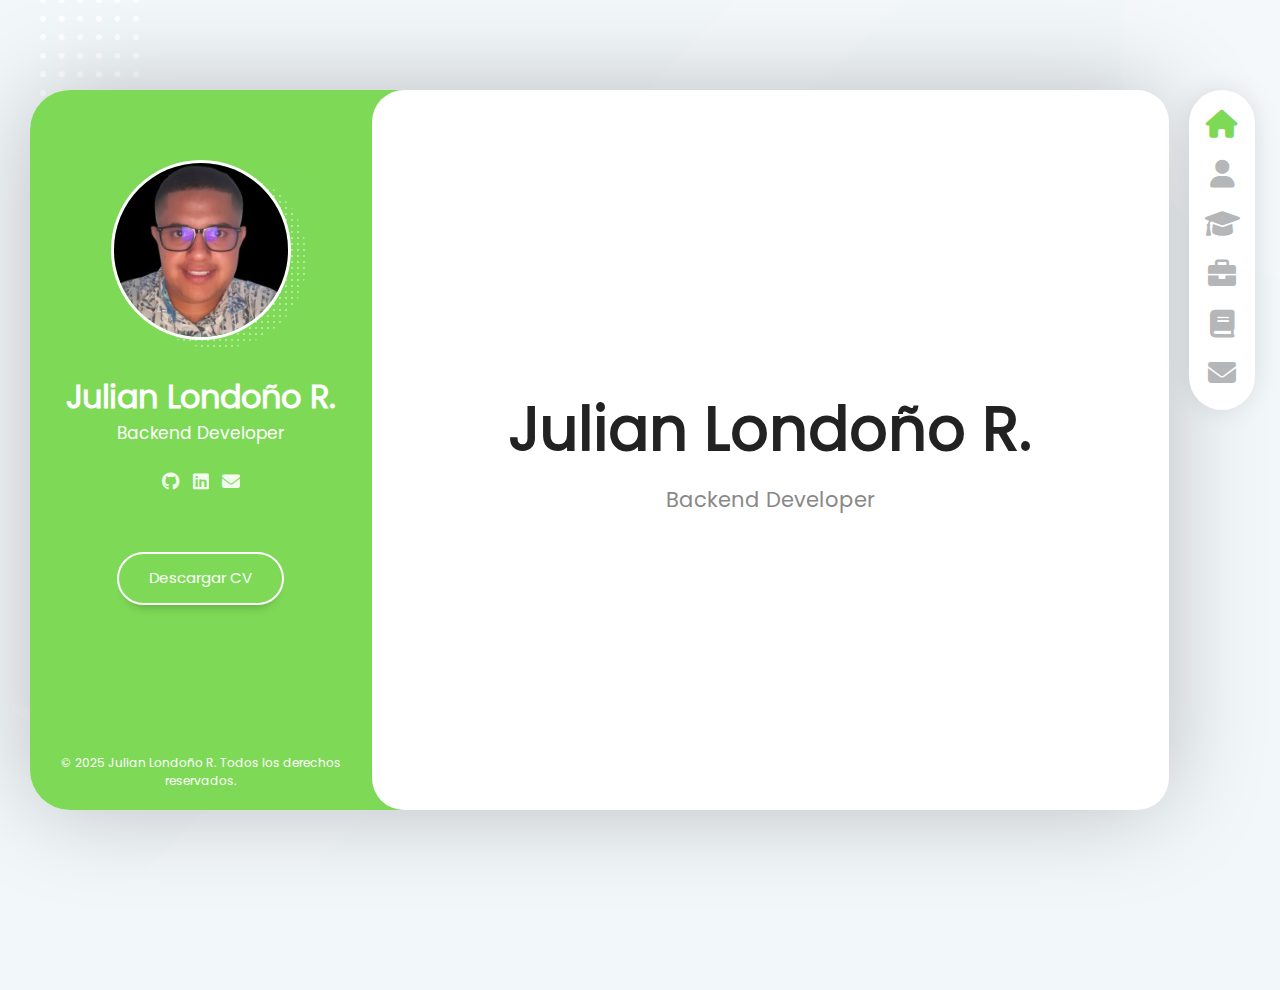
==== commit 2d33f4b7: "se actualizo información personal" ====
--- a/05-maquetacion-web1/index.html
+++ b/05-maquetacion-web1/index.html
@@ -91,18 +91,26 @@
             <div class="user-info__links">
               <ul class="links__social">
                 <li class="social__option">
-                  <a href="#" class="social__link">
-                    <i class="social__icon fa-brands fa-youtube"></i>
+                  <a
+                    href="https://github.com/julicode10"
+                    target="_blank"
+                    class="social__link"
+                  >
+                    <i class="social__icon fa-brands fa-github"></i>
                   </a>
                 </li>
                 <li class="social__option">
-                  <a href="#" class="social__link">
+                  <a
+                    href="https://www.linkedin.com/in/julicode"
+                    target="_blank"
+                    class="social__link"
+                  >
                     <i class="social__icon fa-brands fa-linkedin"></i>
                   </a>
                 </li>
                 <li class="social__option">
-                  <a href="#" class="social__link">
-                    <i class="social__icon fa-brands fa-instagram"></i>
+                  <a href="mailto:jlondono433@gmail.com" class="social__link">
+                    <i class="social__icon fa-solid fa-envelope"></i>
                   </a>
                 </li>
               </ul>
@@ -110,7 +118,12 @@
 
             <!--Boton del curriculum-->
             <div class="user-info__buttons">
-              <a href="#" class="user-info__btn">Descargar CV</a>
+              <a
+                href="assets/CV Julian Londoño Raigosa.pdf"
+                target="_blank"
+                class="user-info__btn"
+                >Descargar CV</a
+              >
             </div>
 
             <!--Pie de pagina-->
--- a/05-maquetacion-web1/assets/css/styles.css
+++ b/05-maquetacion-web1/assets/css/styles.css
@@ -224,7 +224,7 @@
   display: block;
   position: absolute;
   top: 0;
-  right: -105px;
+  right: -10.5rem;
   min-width: 11rem;
   background-color: var(--color-transparent);
 }
@@ -321,10 +321,10 @@
 .contact__title::after {
   content: "";
   position: absolute;
-  top: 20px;
-  right: -25px;
-  width: 50px;
-  height: 30px;
+  top: 2rem;
+  right: -2.5rem;
+  width: 5rem;
+  height: 3rem;
   background-image: -webkit-repeating-radial-gradient(
     center center,
     var(--color-secondary),
@@ -415,9 +415,9 @@
 .form-header__title::after {
   content: "";
   position: absolute;
-  top: 15px;
-  width: 30px;
-  height: 20px;
+  top: 1.5rem;
+  width: 3rem;
+  height: 2rem;
   background-image: -webkit-repeating-radial-gradient(
     center center,
     var(--color-secondary),
@@ -555,7 +555,7 @@
 }
 
 .clients__image {
-  width: 145px;
+  width: 14.5rem;
   padding: 1.5rem;
   margin-bottom: 1.5rem;
   margin-top: 1.5rem;
@@ -756,7 +756,7 @@
   position: absolute;
   top: 0;
   left: 30%;
-  bottom: -18px;
+  bottom: -1.8rem;
   width: 1px;
   height: auto;
   background-color: var(--color-scrollbar);
--- a/05-maquetacion-web1/assets/css/responsive.css
+++ b/05-maquetacion-web1/assets/css/responsive.css
@@ -46,6 +46,7 @@
 
     grid-template-areas: "content";
     grid-template-columns: 100%;
+    overflow-x: hidden;
   }
 
   .layout__menu-toogle {
@@ -87,7 +88,7 @@
     z-index: 999;
     display: block;
     position: absolute;
-    max-width: 330px;
+    max-width: 33rem;
     top: 0;
     right: 0;
     bottom: 0;
